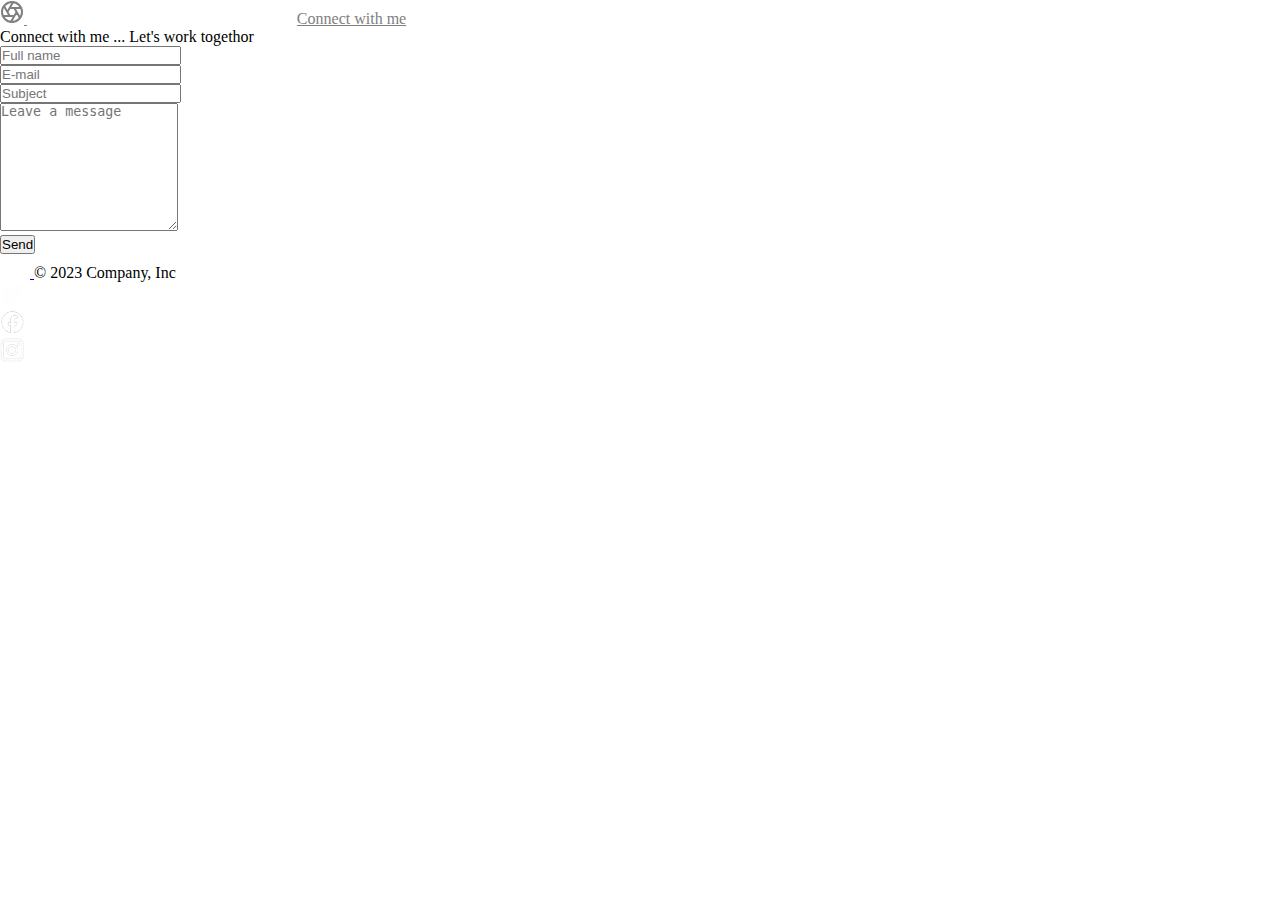
==== connect.html @ cbdfabb7 "puzzle house update" ====
<!DOCTYPE html>

<html lang="en">

<head>
    <link href="https://cdn.jsdelivr.net/npm/bootstrap@5.2.3/dist/css/bootstrap.min.css" rel="stylesheet"
        integrity="sha384-rbsA2VBKQhggwzxH7pPCaAqO46MgnOM80zW1RWuH61DGLwZJEdK2Kadq2F9CUG65" crossorigin="anonymous">
    <script src="https://cdn.jsdelivr.net/npm/bootstrap@5.2.3/dist/js/bootstrap.bundle.min.js"
        integrity="sha384-kenU1KFdBIe4zVF0s0G1M5b4hcpxyD9F7jL+jjXkk+Q2h455rYXK/7HAuoJl+0I4"
        crossorigin="anonymous"></script>
    <link href="styles.css" rel="stylesheet">
    <script src="script.js"></script>
    <title>My Webpage</title>
</head>

<body>
    <header class="site-header bg-co text-bg-dark sticky-top py-1">
        <nav class="container d-flex flex-column flex-md-row justify-content-between">
            <a class="py-4 whiteAnchor" href="#" aria-label="Product">
                <svg xmlns="http://www.w3.org/2000/svg" width="24" height="24" fill="none" stroke="currentColor"
                    stroke-linecap="round" stroke-linejoin="round" stroke-width="2" class="d-block mx-auto" role="img"
                    viewBox="0 0 24 24">
                    <title>Product</title>
                    <circle cx="12" cy="12" r="10"></circle>
                    <path
                        d="M14.31 8l5.74 9.94M9.69 8h11.48M7.38 12l5.74-9.94M9.69 16L3.95 6.06M14.31 16H2.83m13.79-4l-5.74 9.94">
                    </path>
                </svg>
            </a>
            <a class="nav-link py-4 whiteAnchor" href="index.html"><text>About me</text></a>
            <a class="nav-link py-4 whiteAnchor" href="myLife.html"><text>My life</text></a>
            <a class="nav-link py-4 whiteAnchor" href="oldMemories.html"><text>Old memories</text></a>
            <a class="nav-link py-4 whiteAnchor" href="resume.html"><text>Resume</text></a>
            <a class="nav-link py-4 whiteAnchor active" href="#"><text>Connect with me</text></a>
        </nav>
    </header>
    <main>
        <nav class="navbar bg-body-tertiary text-bg-dark">
            <div class="container-fluid">
                <p class="navbar-brand text-light mx-auto">Connect with me ... Let's work togethor</p>
            </div>
        </nav>

        <form class="row g-3 mx-5 mt-3">
            <div class="col-md-6">
                <input class="form-control" required placeholder="Full name">
            </div>
            <div class="col-md-6">
                <input type="email"class="form-control" required id="inputEmail4" placeholder="E-mail">
            </div>
            <div class="col-12">
                <input type="text" class="form-control" required placeholder="Subject">
            </div>
            <div class="mb-3">
                <textarea class="form-control" id="validationTextarea" placeholder="Leave a message" required style="height:7.900rem"></textarea>
              </div>
              <div class="col-12">
                <button type="submit" class="btn btn-primary">Send</button>
            </div>
        </form>
    </main>

    <footer class="d-flex flex-wrap text-bg-dark justify-content-between align-items-center py-3 mt-4 border-top">
        <div class="col-md-4 d-flex align-items-center">
            <a href="/" class="mb-3 me-2 mb-md-0 text-body-secondary text-decoration-none lh-1">
                <svg class="bi" width="30" height="24">
                    <use xlink:href="#bootstrap"></use>
                </svg>
            </a>
            <span class="mb-3 mb-md-0 text-body-secondary">© 2023 Company, Inc</span>
        </div>

        <ul class="nav col-md-4 justify-content-end list-unstyled d-flex mx-5">
            <li class="ms-3"><a class="grtweet text-body-secondary" href="#"><img class="bi" width="24" height="24"
                        id="whiteTwitter" src="whiteTwitter.png"><img class="bi" id="grayTwitter" width="24" height="24"
                        src="grayTwitter.png" style="display:none"></a></li>
            <li class="ms-3"><a class="grface text-body-secondary" href="#"><img class="bi" width="24" height="24"
                        id="whiteFacebook" src="whiteFacebook.png"><img class="bi" id="grayFacebook" width="24"
                        height="24" src="grayFacebook.png" style="display:none"></a></li>
            <li class="ms-3"><a class="grinsta text-body-secondary" href="#"><img class="bi" width="24" height="24"
                        id="whiteInsta" src="whiteInsta.png"><img class="bi" id="grayInsta" width="24" height="24"
                        src="grayInsta.png" style="display:none"></a></li>
        </ul>
    </footer>
</body>
---- styles.css ----
*{
    margin:0;
    padding:0;
}
.contentCentralized {
    display: flex;
    flex-direction: column; 	
    flex-wrap: wrap;        	
    justify-content: center;	
    align-items: center;
}
.no-background {
    background-color: white;
    background-image: none;
}

.big{
    height: 70vh;
}

.whiteAnchor {
    color: white;
}

.whiteAnchor:hover {
    color: gray;
}

a.whiteAnchor.active {
    color: gray;
}


text:hover {
    color: gray;
}

.about {
    background-image: url(about.jpg);
    background-repeat: repeat;
    background-size: 100%;
}

.creative {
    background-image: url(creative.jpg);
    /* background-size: 100%; */
    background-repeat: no-repeat;
}
.tutor {
    background-image: url(tutor.jpg);
    background-repeat: no-repeat;
    background-size: 100%;

}
img.zoom:hover {
    transform: scale(1.1)
}

div.img {
    overflow: hidden;
}


img.zoom {
    transition: transform 0.4s ease;
    transform-origin: 50% 50%;
}

img.zoom:hover {
    transform: scale(1.1);
}
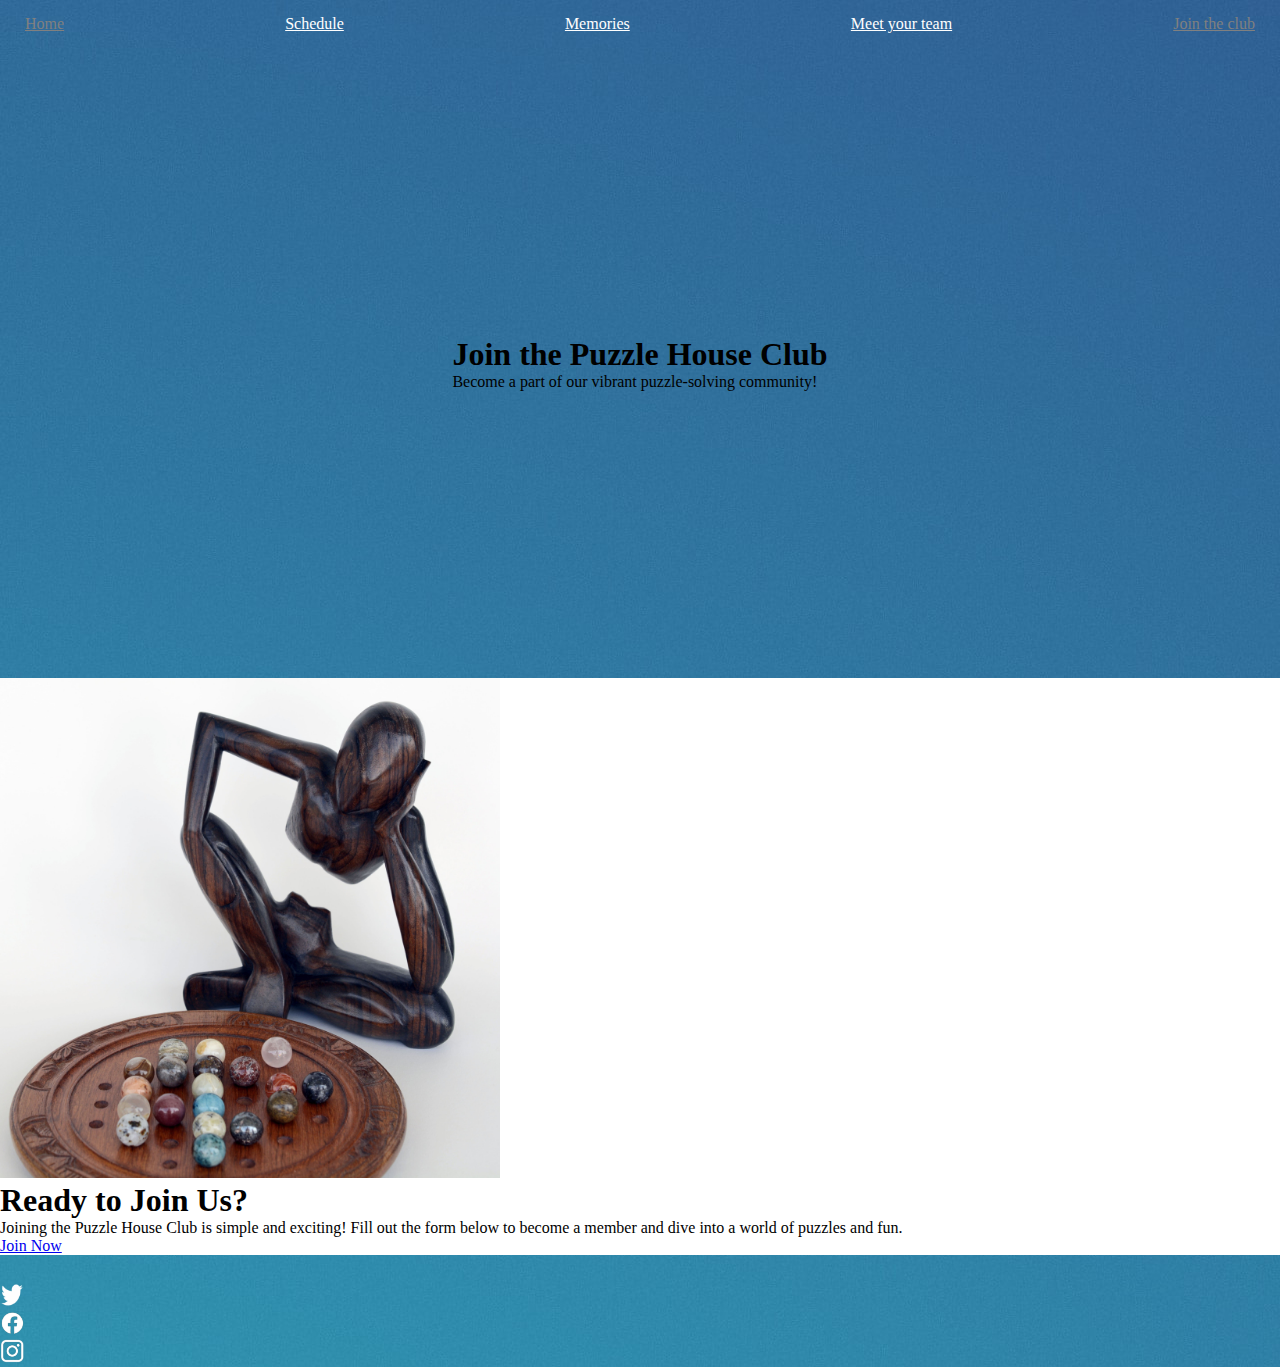
==== commit 8121649e: "updated website" ====
--- a/connect.html
+++ b/connect.html
@@ -10,76 +10,64 @@
         crossorigin="anonymous"></script>
     <link href="styles.css" rel="stylesheet">
     <script src="script.js"></script>
-    <title>My Webpage</title>
+    <meta name="viewport" content="width=device-width, initial-scale=1.0">
+    <title>Join the Club - Puzzle House</title>
 </head>
 
-<body>
-    <header class="site-header bg-co text-bg-dark sticky-top py-1">
-        <nav class="container d-flex flex-column flex-md-row justify-content-between">
-            <a class="py-4 whiteAnchor" href="#" aria-label="Product">
-                <svg xmlns="http://www.w3.org/2000/svg" width="24" height="24" fill="none" stroke="currentColor"
-                    stroke-linecap="round" stroke-linejoin="round" stroke-width="2" class="d-block mx-auto" role="img"
-                    viewBox="0 0 24 24">
-                    <title>Product</title>
-                    <circle cx="12" cy="12" r="10"></circle>
-                    <path
-                        d="M14.31 8l5.74 9.94M9.69 8h11.48M7.38 12l5.74-9.94M9.69 16L3.95 6.06M14.31 16H2.83m13.79-4l-5.74 9.94">
-                    </path>
-                </svg>
-            </a>
-            <a class="nav-link py-4 whiteAnchor" href="index.html"><text>About me</text></a>
-            <a class="nav-link py-4 whiteAnchor" href="myLife.html"><text>My life</text></a>
-            <a class="nav-link py-4 whiteAnchor" href="oldMemories.html"><text>Old memories</text></a>
-            <a class="nav-link py-4 whiteAnchor" href="resume.html"><text>Resume</text></a>
-            <a class="nav-link py-4 whiteAnchor active" href="#"><text>Connect with me</text></a>
+<body class="creative">
+    <header class="site-header creative">
+        <nav class="container d-flex justify-content-between">
+            <a class="nav-link whiteAnchor py-4" href="index.html"><text>Home</text></a>
+            <a class="nav-link whiteAnchor py-4" href="schedule.html"><text>Schedule</text></a>
+            <a class="nav-link whiteAnchor py-4" href="memories.html"><text>Memories</text></a>
+            <a class="nav-link whiteAnchor py-4" href="team.html"><text>Meet your team</text></a>
+            <a class="nav-link whiteAnchor py-4 active" href="#"><text>Join the club</text></a>
         </nav>
     </header>
-    <main>
-        <nav class="navbar bg-body-tertiary text-bg-dark">
-            <div class="container-fluid">
-                <p class="navbar-brand text-light mx-auto">Connect with me ... Let's work togethor</p>
+
+    <div class="big position-relative overflow-hidden text-center contentCentralized">
+        <div class="mx-auto my-auto text-center">
+            <h1 class="display-4 fw-normal text-light show">Join the Puzzle House Club</h1>
+            <p class="lead fw-normal fs-3 text-light show">Become a part of our vibrant puzzle-solving community!</p>
+        </div>
+    </div>
+
+    <div class="no-background py-3">
+        <img class="bd-placeholder-img bd-placeholder-img-lg featurette-image img-fluid d-block mx-auto" width="500"
+        height="500" src="puzzle.jpg" role="img" aria-label="Puzzle Events" preserveAspectRatio="xMidYMid slice">
+    </img>
+            <div class="container my-5">
+            <div class="text-center">
+                <h1>Ready to Join Us?</h1>
+                <p class="lead">Joining the Puzzle House Club is simple and exciting! Fill out the form below to become
+                    a member and dive into a world of puzzles and fun.</p>
+                <a href="https://forms.gle/exampleformlink" target="_blank" class="btn btn-primary btn-lg">Join Now</a>
             </div>
-        </nav>
+        </div>
 
-        <form class="row g-3 mx-5 mt-3">
-            <div class="col-md-6">
-                <input class="form-control" required placeholder="Full name">
-            </div>
-            <div class="col-md-6">
-                <input type="email"class="form-control" required id="inputEmail4" placeholder="E-mail">
-            </div>
-            <div class="col-12">
-                <input type="text" class="form-control" required placeholder="Subject">
-            </div>
-            <div class="mb-3">
-                <textarea class="form-control" id="validationTextarea" placeholder="Leave a message" required style="height:7.900rem"></textarea>
-              </div>
-              <div class="col-12">
-                <button type="submit" class="btn btn-primary">Send</button>
-            </div>
-        </form>
-    </main>
+    </div>
 
-    <footer class="d-flex flex-wrap text-bg-dark justify-content-between align-items-center py-3 mt-4 border-top">
+    <footer class="d-flex flex-wrap justify-content-between align-items-center py-3">
         <div class="col-md-4 d-flex align-items-center">
             <a href="/" class="mb-3 me-2 mb-md-0 text-body-secondary text-decoration-none lh-1">
                 <svg class="bi" width="30" height="24">
                     <use xlink:href="#bootstrap"></use>
                 </svg>
             </a>
-            <span class="mb-3 mb-md-0 text-body-secondary">© 2023 Company, Inc</span>
         </div>
 
         <ul class="nav col-md-4 justify-content-end list-unstyled d-flex mx-5">
-            <li class="ms-3"><a class="grtweet text-body-secondary" href="#"><img class="bi" width="24" height="24"
-                        id="whiteTwitter" src="whiteTwitter.png"><img class="bi" id="grayTwitter" width="24" height="24"
-                        src="grayTwitter.png" style="display:none"></a></li>
-            <li class="ms-3"><a class="grface text-body-secondary" href="#"><img class="bi" width="24" height="24"
-                        id="whiteFacebook" src="whiteFacebook.png"><img class="bi" id="grayFacebook" width="24"
-                        height="24" src="grayFacebook.png" style="display:none"></a></li>
-            <li class="ms-3"><a class="grinsta text-body-secondary" href="#"><img class="bi" width="24" height="24"
-                        id="whiteInsta" src="whiteInsta.png"><img class="bi" id="grayInsta" width="24" height="24"
-                        src="grayInsta.png" style="display:none"></a></li>
+            <li class="ms-3"><a class="grtweet text-body-secondary" href="https://twitter.com"><img class="bi"
+                        width="24" height="24" id="whiteTwitter" src="whiteTwitter.png"><img class="bi" id="grayTwitter"
+                        width="24" height="24" src="grayTwitter.png" style="display:none"></a></li>
+            <li class="ms-3"><a class="grface text-body-secondary" href="https://facebook.com"><img class="bi"
+                        width="24" height="24" id="whiteFacebook" src="whiteFacebook.png"><img class="bi"
+                        id="grayFacebook" width="24" height="24" src="grayFacebook.png" style="display:none"></a></li>
+            <li class="ms-3"><a class="grinsta text-body-secondary" href="https://instagram.com"><img class="bi"
+                        width="24" height="24" id="whiteInsta" src="whiteInsta.png"><img class="bi" id="grayInsta"
+                        width="24" height="24" src="grayInsta.png" style="display:none"></a></li>
         </ul>
     </footer>
-</body>+</body>
+
+</html>--- a/styles.css
+++ b/styles.css
@@ -68,4 +68,44 @@
 
 img.zoom:hover {
     transform: scale(1.1);
-}+}
+  /* Mobile-friendly styling */
+  @media (max-width: 768px) {
+    /* Change layout to vertical on small screens */
+    .container {
+      display: flex;
+      flex-direction: column;
+      align-items: center;
+      padding: 10px 0;
+    }
+  
+    /* Remove sticky behavior on mobile */
+    .site-header {
+      position: relative; /* Remove sticky behavior */
+    }
+  
+    .nav-link {
+      padding: 15px 0;  /* Adjust padding for better spacing */
+      text-align: center;
+    }
+  }
+  
+  /* Desktop styling */
+  @media (min-width: 769px) {
+    /* Keep header horizontal and sticky on larger screens */
+    .site-header {
+      position: sticky;
+      top: 0;
+      z-index: 1000;
+    }
+  
+    .container {
+      display: flex;
+      justify-content: space-between;
+    }
+  
+    .nav-link {
+      padding: 15px 25px; /* Horizontal padding for desktop view */
+    }
+  }
+  